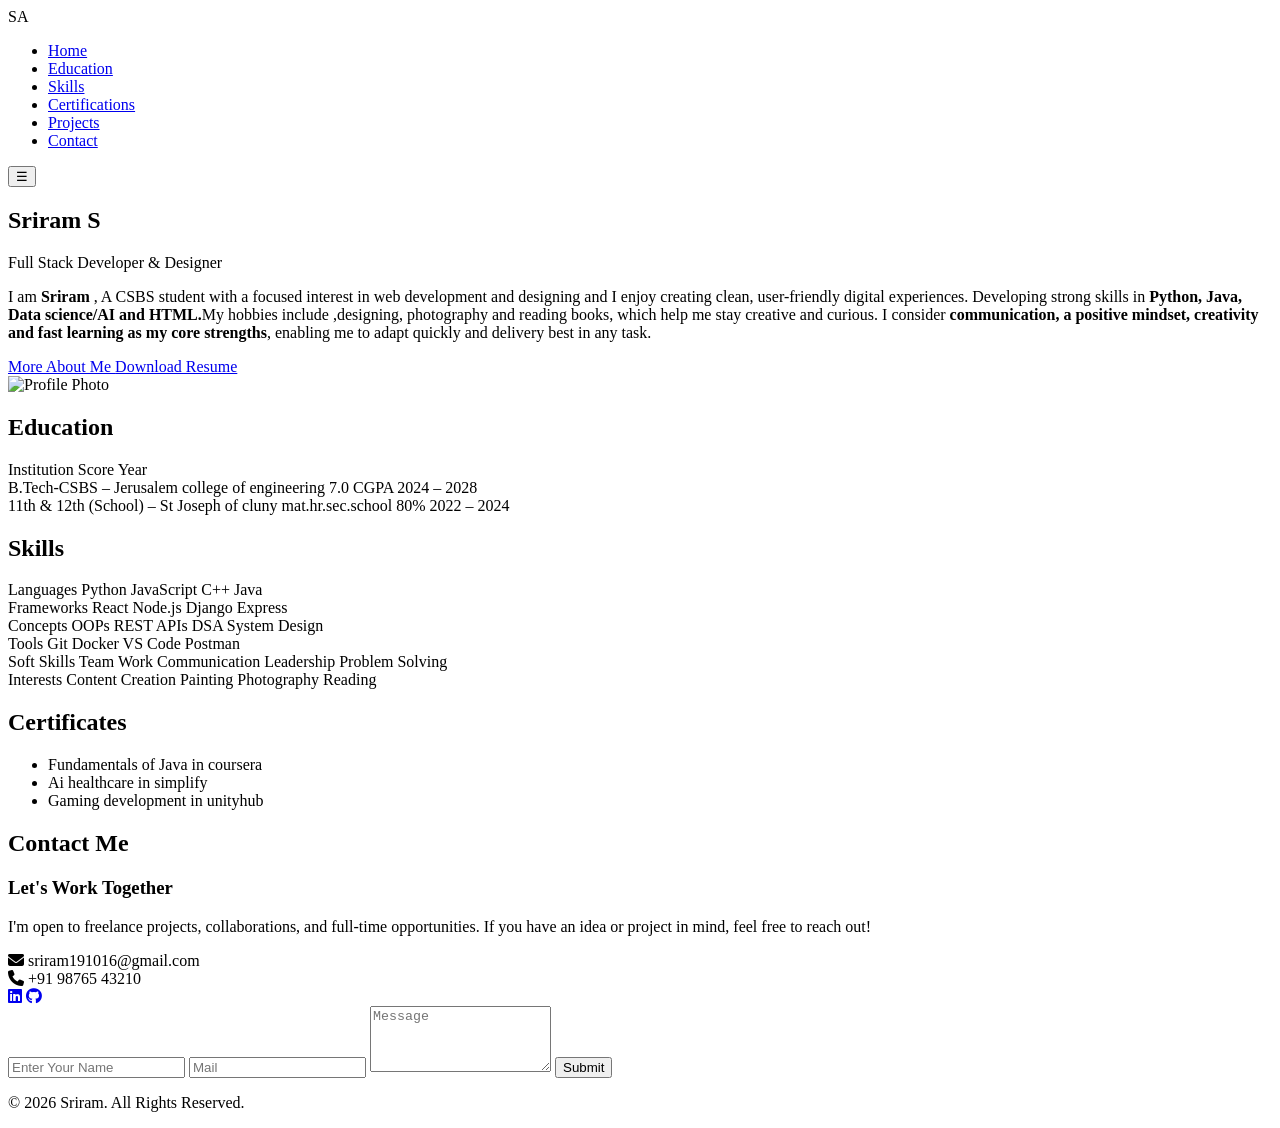
==== index.html @ 4eec049a "Create index.html" ====
<!DOCTYPE html>
<html>
    <head>
        <meta name = "viewport" content = "width = device-width, intial scale = 1.0">
       
        <title> My Portfolio </title>

        <link rel = "stylesheet" href = "style.css">

        <link rel = "stylesheet" href = "https://cdnjs.cloudflare.com/ajax/libs/font-awesome/6.5.0/css/all.min.css">

    </head>

    <body>

        <!-- NAV BAR -->

        <nav class = "navbar">
            <div class = "nav-logo"> SA </div>

            <ul class = "nav-links">
                <li> <a href = "#home"> Home </a> </li>
                <li> <a href = "#education"> Education </a> </li>
                <li> <a href = "#skills"> Skills </a> </li>
                <li> <a href = "#certificaions"> Certifications </a> </li>
                <li> <a href = "#Projects"> Projects </a> </li>
                <li> <a href = "#contact"> Contact </a> </li>
            </ul>

            <button class = "hamburger"> &#9776; </button>

        </nav>

        <!-- HOME SECTION -->

        <section class = "home-section" id = "home">

            <div class = "home-content">

                <div class = "home-text">

                    <h1 class = "name"> Sriram S </S> </h1>

                    <p class = "tagline"> Full Stack Developer &amp; Designer </p>

                    <div class = "about-me">

                        <p>
                               I am <b>Sriram </b>, A CSBS student with a focused interest in web development and designing
                and I enjoy creating clean, user-friendly digital experiences. Developing strong skills in
                <b>Python, Java, Data science/AI and HTML.</b>My hobbies include ,designing, photography and reading 
                books, which help me stay creative and curious. I consider  <b>communication, a positive mindset,
                creativity and fast learning as my core strengths</b>, enabling me to adapt quickly and delivery 
                best in any task.
                        </p>

                    </div>

                    <div class = "home-buttons">

                        <a href="#contact" class = "btn btn-primary"> More About Me </a>
                        <a href="sri_resume.pdf" class = "btn btn-secondary" download> Download Resume </a>

                    </div>

                </div>

                <div class = "home-image">
                    <img src = "sri_image.jpeg" alt = "Profile Photo">
                </div>

            </div>

        </section>

        <!-- EDUCATION SECTION -->
        <section class="section education-section" id="education">
            <div class="container">
            <h2 class="section-title">Education</h2>
            <div class="education-table">
                <div class="edu-header">
                    <span>Institution</span>
                    <span>Score</span>
                    <span>Year</span>
                </div>
                <div class="edu-row">
                    <span class="edu-inst">B.Tech-CSBS – Jerusalem college of engineering </span>
                    <span class="edu-score">7.0 CGPA</span>
                    <span class="edu-year">2024 – 2028</span>
                </div>
                <div class="edu-row">
                    <span class="edu-inst">11th & 12th (School) – St Joseph of cluny mat.hr.sec.school</span>
                    <span class="edu-score">80%</span>
                    <span class="edu-year">2022 – 2024</span>
                </div>
            </div>
            </div>
        </section>

        <!-- SKILLS SECTION -->
        <section class="section skills-section" id="skills">
            <div class="container">
                <h2 class="section-title">Skills</h2>
                <div class="skills-table">
                    <div class="skill-row">
                        <span class="skill-label">Languages</span>
                        <span class="skill-tags">
                            <span class="tag">Python</span>
                            <span class="tag">JavaScript</span>
                            <span class="tag">C++</span>
                            <span class="tag">Java</span>
                        </span>
                    </div>
                    <div class="skill-row">
                        <span class="skill-label">Frameworks</span>
                        <span class="skill-tags">
                            <span class="tag">React</span>
                            <span class="tag">Node.js</span>
                            <span class="tag">Django</span>
                            <span class="tag">Express</span>
                        </span>
                    </div>
                    <div class="skill-row">
                        <span class="skill-label">Concepts</span>
                        <span class="skill-tags">
                            <span class="tag">OOPs</span>
                            <span class="tag">REST APIs</span>
                            <span class="tag">DSA</span>
                            <span class="tag">System Design</span>
                        </span>
                    </div>
                    <div class="skill-row">
                        <span class="skill-label">Tools</span>
                        <span class="skill-tags">
                            <span class="tag">Git</span>
                            <span class="tag">Docker</span>
                            <span class="tag">VS Code</span>
                            <span class="tag">Postman</span>
                        </span>
                    </div>
                    <div class="skill-row">
                        <span class="skill-label">Soft Skills</span>
                        <span class="skill-tags">
                            <span class="tag">Team Work</span>
                            <span class="tag">Communication</span>
                            <span class="tag">Leadership</span>
                            <span class="tag">Problem Solving</span>
                        </span>
                    </div>
                    <div class="skill-row">
                        <span class="skill-label">Interests</span>
                        <span class="skill-tags">
                            <span class="tag">Content Creation</span>
                            <span class="tag">Painting</span>
                            <span class="tag">Photography</span>
                            <span class="tag">Reading</span>
                        </span>
                    </div>
                </div>
            </div>
        </section>


        <!-- CERTIFICATES SECTION -->
        <section class="section certificates-section" id="certificates">
            <div class="container">
            <h2 class="section-title">Certificates</h2>
            <ul class="cert-list">
                <li> Fundamentals of Java in coursera </li>
                <li> Ai healthcare in simplify </li>
                <li>Gaming development in unityhub</li>
            </ul>
            </div>
        </section>


        <!-- CONTACT SECTION -->
        <section class="section contact-section" id="contact">
            <div class="container">
            <h2 class="section-title">Contact Me</h2>

            <div class="contact-wrapper">

                <!-- LEFT SIDE -->
                <div class="contact-info">
                <h3>Let's Work Together</h3>
                <p class="contact-intro">
                    I'm open to freelance projects, collaborations, and full-time opportunities.
                    If you have an idea or project in mind, feel free to reach out!
                </p>

                <!-- Contact Details -->
                <div class="contact-item">
                    <i class="fas fa-envelope"></i>
                    <span>sriram191016@gmail.com</span>
                </div>

                <div class="contact-item">
                    <i class="fas fa-phone"></i>
                    <span>+91 98765 43210</span>
                </div>

                <!-- Social Icons -->
                <div class="social-icons">
                    <a href="https://www.linkedin.com//" target="_blank"><i class="fab fa-linkedin"></i></a>
                    <a href="https://github.com/sriram19-tech" target="_blank"><i class="fab fa-github"></i></a>
                </div>
                </div>

                <!-- RIGHT SIDE (FORM) -->
                <div class="contact-form">
                <input type="text" placeholder="Enter Your Name" />
                <input type="email" placeholder="Mail" />
                <textarea rows="4" placeholder="Message"></textarea>
                <button type="button" class="submit-btn">Submit</button>
                </div>

            </div>
            </div>
        </section>

        <footer class="footer">
            <p>&copy; 2026 Sriram. All Rights Reserved.</p>
        </footer>

    </body>

</html>
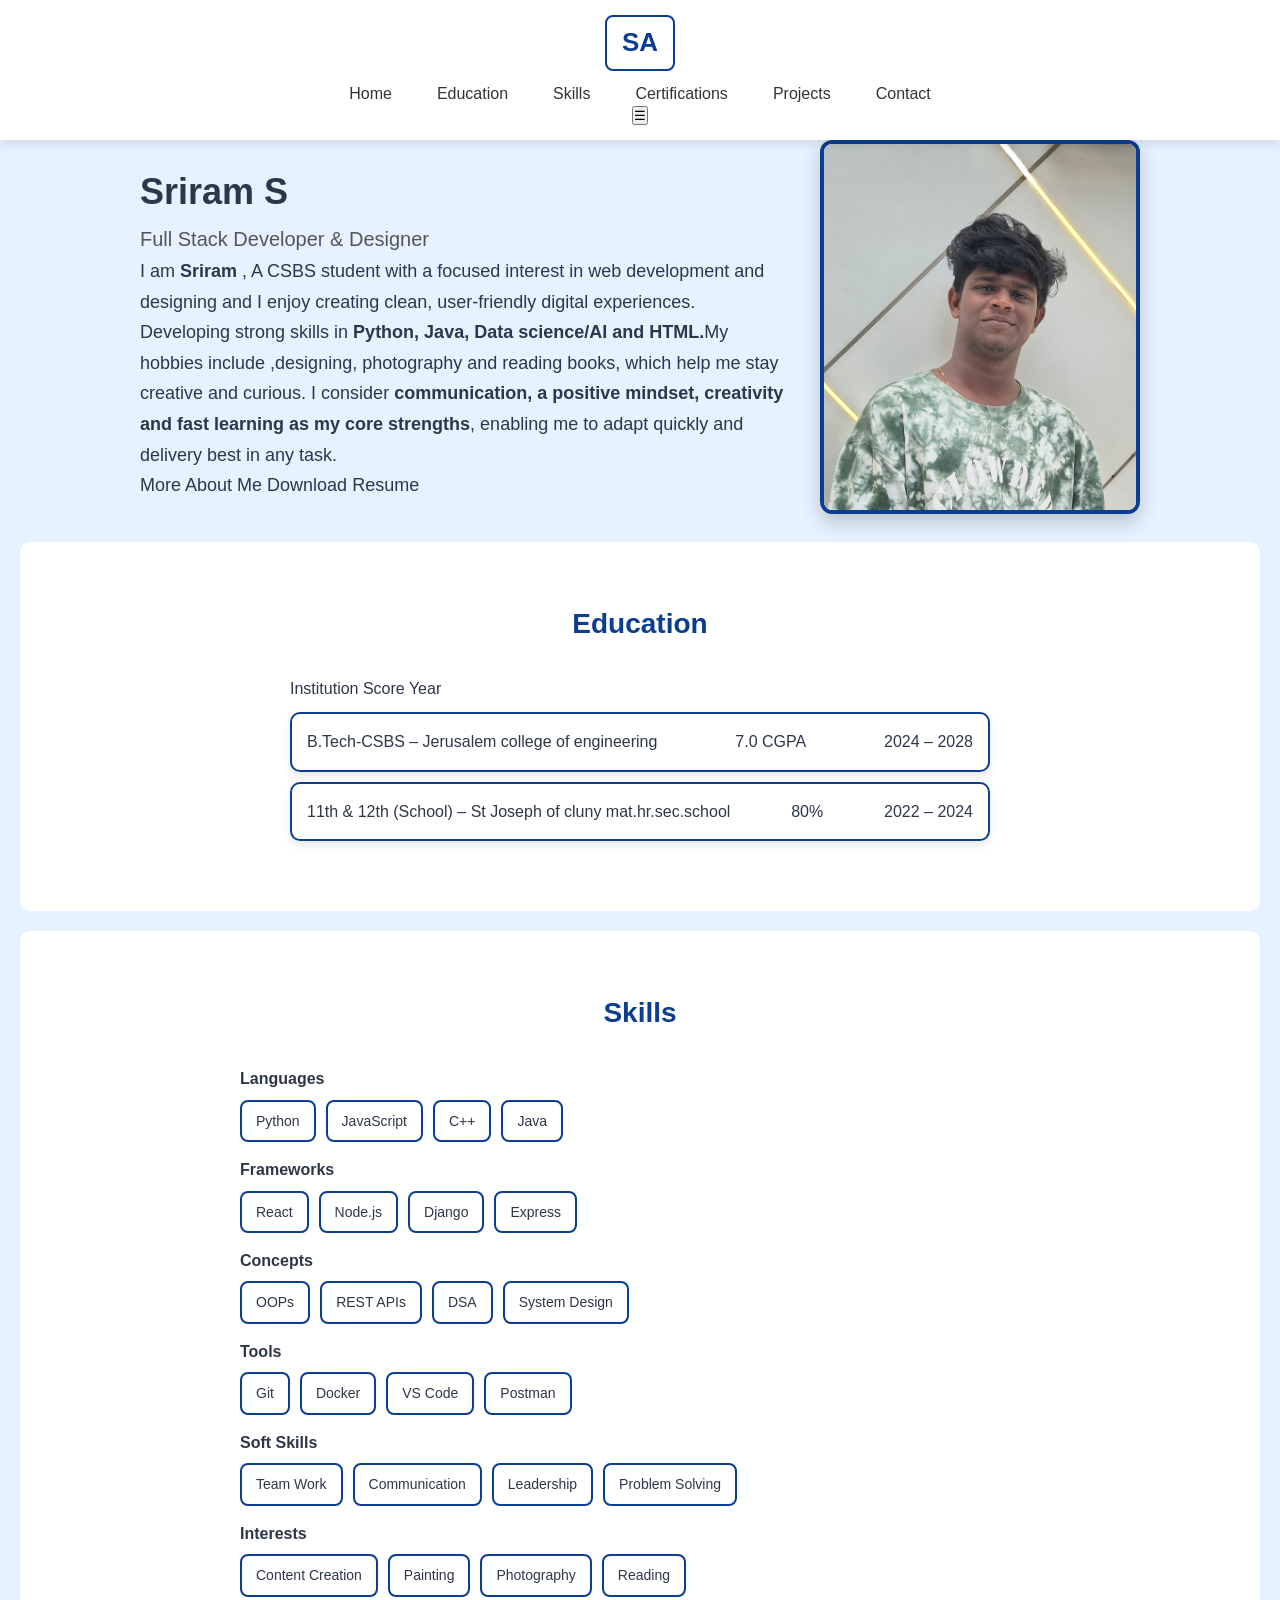
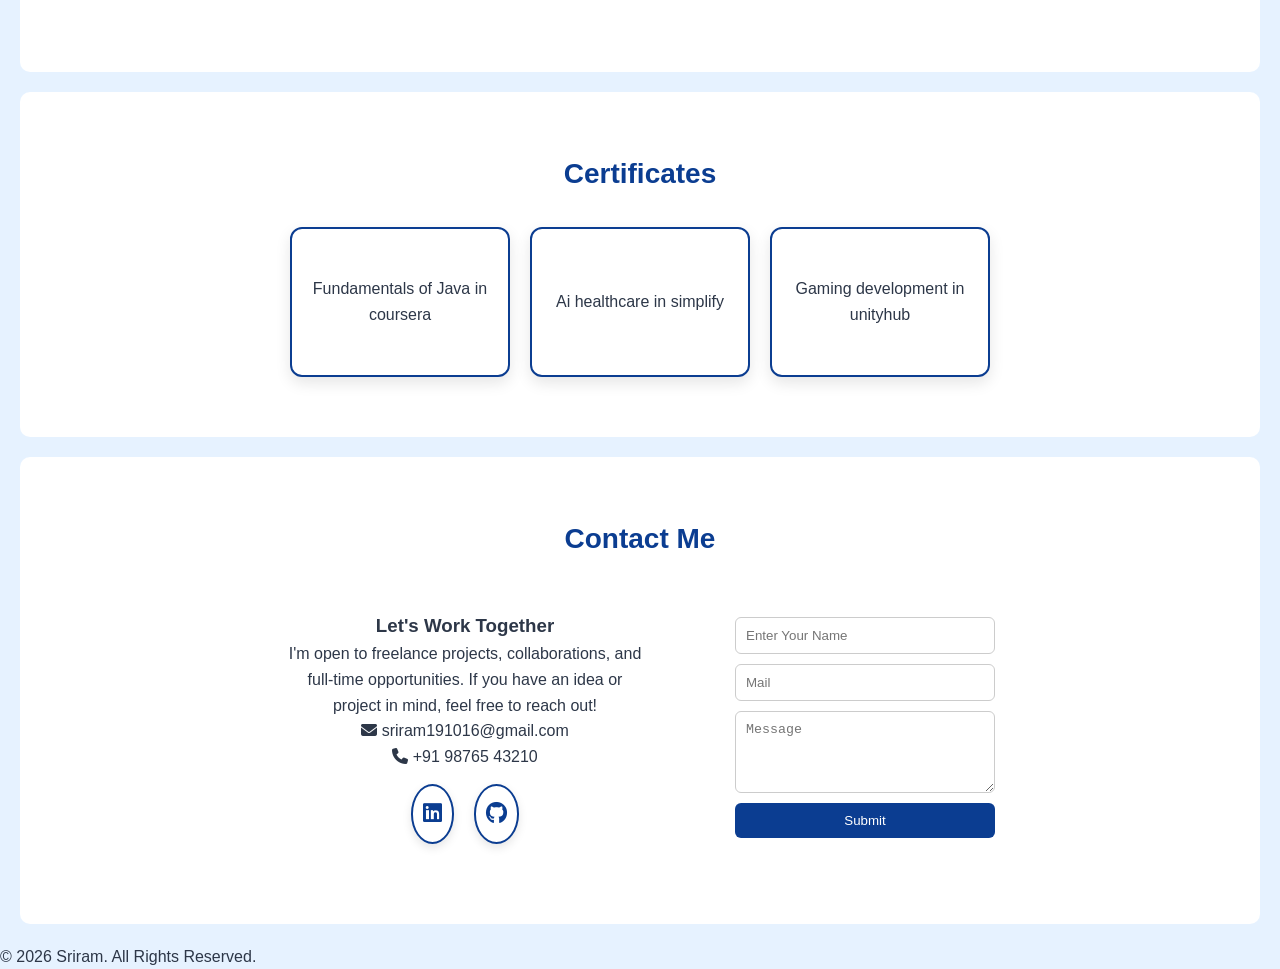
==== commit 0272008c: "Update index.html" ====
--- a/index.html
+++ b/index.html
@@ -202,7 +202,7 @@
 
                 <!-- Social Icons -->
                 <div class="social-icons">
-                    <a href="https://www.linkedin.com//" target="_blank"><i class="fab fa-linkedin"></i></a>
+                    <a href="https://www.linkedin.com/in/sri-ram-410651376?utm_source=share_via&utm_content=profile&utm_medium=member_android" target="_blank"><i class="fab fa-linkedin"></i></a>
                     <a href="https://github.com/sriram19-tech" target="_blank"><i class="fab fa-github"></i></a>
                 </div>
                 </div>
--- a/style.css
+++ b/style.css
@@ -0,0 +1,302 @@
+*{
+    margin: 0;
+    padding: 0;
+    box-sizing: border-box;
+    scroll-behavior: smooth;
+}
+
+/* COLOR VARIABLES */
+:root{
+    --primary: #0b3d91;
+    --secondary: #072a66;
+    --light: #ffffff;
+    --bg: #e6f2ff; /* LIGHT BLUE BACKGROUND */
+}
+
+body{
+    font-family: 'Poppins', sans-serif;
+    background-color: var(--bg);
+    color: #2d3748;
+    line-height: 1.6;
+    scroll-behavior: smooth;
+}
+
+a{
+    text-decoration: none;
+    color: inherit;
+}
+
+ul{
+    list-style: none;
+}
+
+/* ========= Nav Bar ========= */
+
+/* NAVBAR FULL CENTER + HIGHLIGHT */
+.navbar {
+    display: flex;
+    flex-direction: column;
+    align-items: center;
+    justify-content: center;
+    background-color: var(--light);
+    padding: 15px 0;
+    box-shadow: 0 4px 10px rgba(0,0,0,0.1);
+    position: sticky;
+    top: 0;
+    z-index: 1000;
+}
+
+/* LOGO (SA) */
+.nav-logo {
+    font-size: 26px;
+    font-weight: bold;
+    color: var(--primary);
+    margin-bottom: 10px;
+    border: 2px solid var(--primary);
+    padding: 5px 15px;
+    border-radius: 8px;
+    background-color: var(--light);
+}
+
+/* NAV LINKS */
+.nav-links {
+    display: flex;
+    gap: 25px;
+}
+
+/* LINKS STYLE */
+.nav-links li a {
+    color: #333;
+    font-weight: 500;
+    padding: 6px 10px;
+    border-radius: 6px;
+    transition: 0.3s;
+}
+
+/* HOVER EFFECT */
+.nav-links li a:hover {
+    background-color: var(--primary);
+    color: var(--light);
+}
+
+/* SECTION SPACING */
+.section {
+    padding: 60px 20px;
+    background-color: #ffffff;
+    border-radius: 10px;
+    margin: 20px;
+    transition: 0.3s;
+}
+
+.section:hover {
+    background-color: #dcecff; /* slightly darker light blue on hover */
+}
+
+.section-title {
+    text-align: center;
+    margin-bottom: 30px;
+    color: var(--primary);
+    font-size: 28px;
+}
+
+/* HOME LAYOUT */
+.home-content {
+    display: flex;
+    align-items: center;
+    justify-content: center;
+    gap: 60px;
+}
+
+/* TEXT SIDE */
+.home-text {
+    max-width: 650px;
+    line-height: 1.7;
+    font-size: 18px;
+}
+
+.name {
+    font-size: 36px;
+}
+
+.tagline {
+    font-size: 20px;
+    color: #555;
+}
+
+/* PROFILE IMAGE */
+.home-image {
+    margin-left: -30px;
+}
+
+.home-image img {
+    width: 320px;
+    height: auto;
+    border-radius: 12px;
+    border: 4px solid var(--primary);
+    box-shadow: 0 8px 20px rgba(0,0,0,0.2);
+    transition: transform 0.3s ease;
+}
+
+.home-image img:hover {
+    transform: scale(1.05);
+}
+
+/* EDUCATION */
+.education-table {
+    max-width: 700px;
+    margin: auto;
+}
+
+.edu-row {
+    display: flex;
+    justify-content: space-between;
+    padding: 15px;
+    margin: 10px 0;
+    background: var(--light);
+    border: 2px solid var(--primary);
+    border-radius: 10px;
+    box-shadow: 0 4px 10px rgba(0,0,0,0.1);
+}
+
+/* SKILLS */
+.skills-table {
+    max-width: 800px;
+    margin: auto;
+}
+
+.skill-row {
+    margin-bottom: 15px;
+}
+
+.skill-label {
+    font-weight: bold;
+    display: block;
+    margin-bottom: 8px;
+}
+
+/* TAG BOX STYLE */
+.skill-tags {
+    display: flex;
+    flex-wrap: wrap;
+    gap: 10px;
+}
+
+.tag {
+    padding: 8px 14px;
+    border: 2px solid var(--primary);
+    border-radius: 8px;
+    background: var(--light);
+    font-size: 14px;
+    transition: 0.3s;
+}
+
+.tag:hover {
+    background: var(--primary);
+    color: var(--light);
+}
+
+/* CERTIFICATES */
+.cert-list {
+    display: flex;
+    gap: 20px;
+    flex-wrap: wrap;
+    justify-content: center;
+    padding: 0;
+}
+
+.cert-list li {
+    width: 220px;
+    height: 150px;
+    background: var(--light);
+    border: 2px solid var(--primary);
+    border-radius: 12px;
+    display: flex;
+    align-items: center;
+    justify-content: center;
+    text-align: center;
+    padding: 15px;
+    font-weight: 500;
+    box-shadow: 0 6px 15px rgba(0,0,0,0.1);
+    transition: transform 0.3s ease;
+}
+
+.cert-list li:hover {
+    transform: translateY(-5px);
+}
+
+/* CONTACT CENTERED */
+.contact-wrapper {
+    display: flex;
+    justify-content: center;
+    align-items: center;
+    gap: 50px;
+    flex-wrap: wrap;
+    text-align: center;
+}
+
+.contact-info {
+    max-width: 400px;
+    background: var(--light);
+    padding: 20px;
+    border-radius: 10px;
+}
+
+.contact-form {
+    display: flex;
+    flex-direction: column;
+    width: 300px;
+    background: var(--light);
+    padding: 20px;
+    border-radius: 10px;
+}
+
+.contact-form input,
+.contact-form textarea {
+    margin-bottom: 10px;
+    padding: 10px;
+    border: 1px solid #ccc;
+    border-radius: 6px;
+}
+
+.submit-btn {
+    background: var(--primary);
+    color: var(--light);
+    border: none;
+    padding: 10px;
+    border-radius: 6px;
+    cursor: pointer;
+}
+
+.submit-btn:hover {
+    background: var(--secondary);
+}
+
+/* ===== SOCIAL ICONS ===== */
+.social-icons {
+    margin-top: 15px;
+    display: flex;
+    justify-content: center;
+    gap: 20px;
+}
+
+.social-icons a {
+    font-size: 22px;
+    color: var(--primary);
+    background: var(--light);
+    padding: 10px;
+    border-radius: 50%;
+    border: 2px solid var(--primary);
+    transition: 0.3s ease;
+    box-shadow: 0 4px 10px rgba(0,0,0,0.1);
+}
+
+.social-icons a:hover {
+    background: var(--primary);
+    color: var(--light);
+    transform: scale(1.1);
+}
+
+/* OPTIONAL: GITHUB HOVER */
+.social-icons a .fa-github:hover {
+    color: #000;
+}
